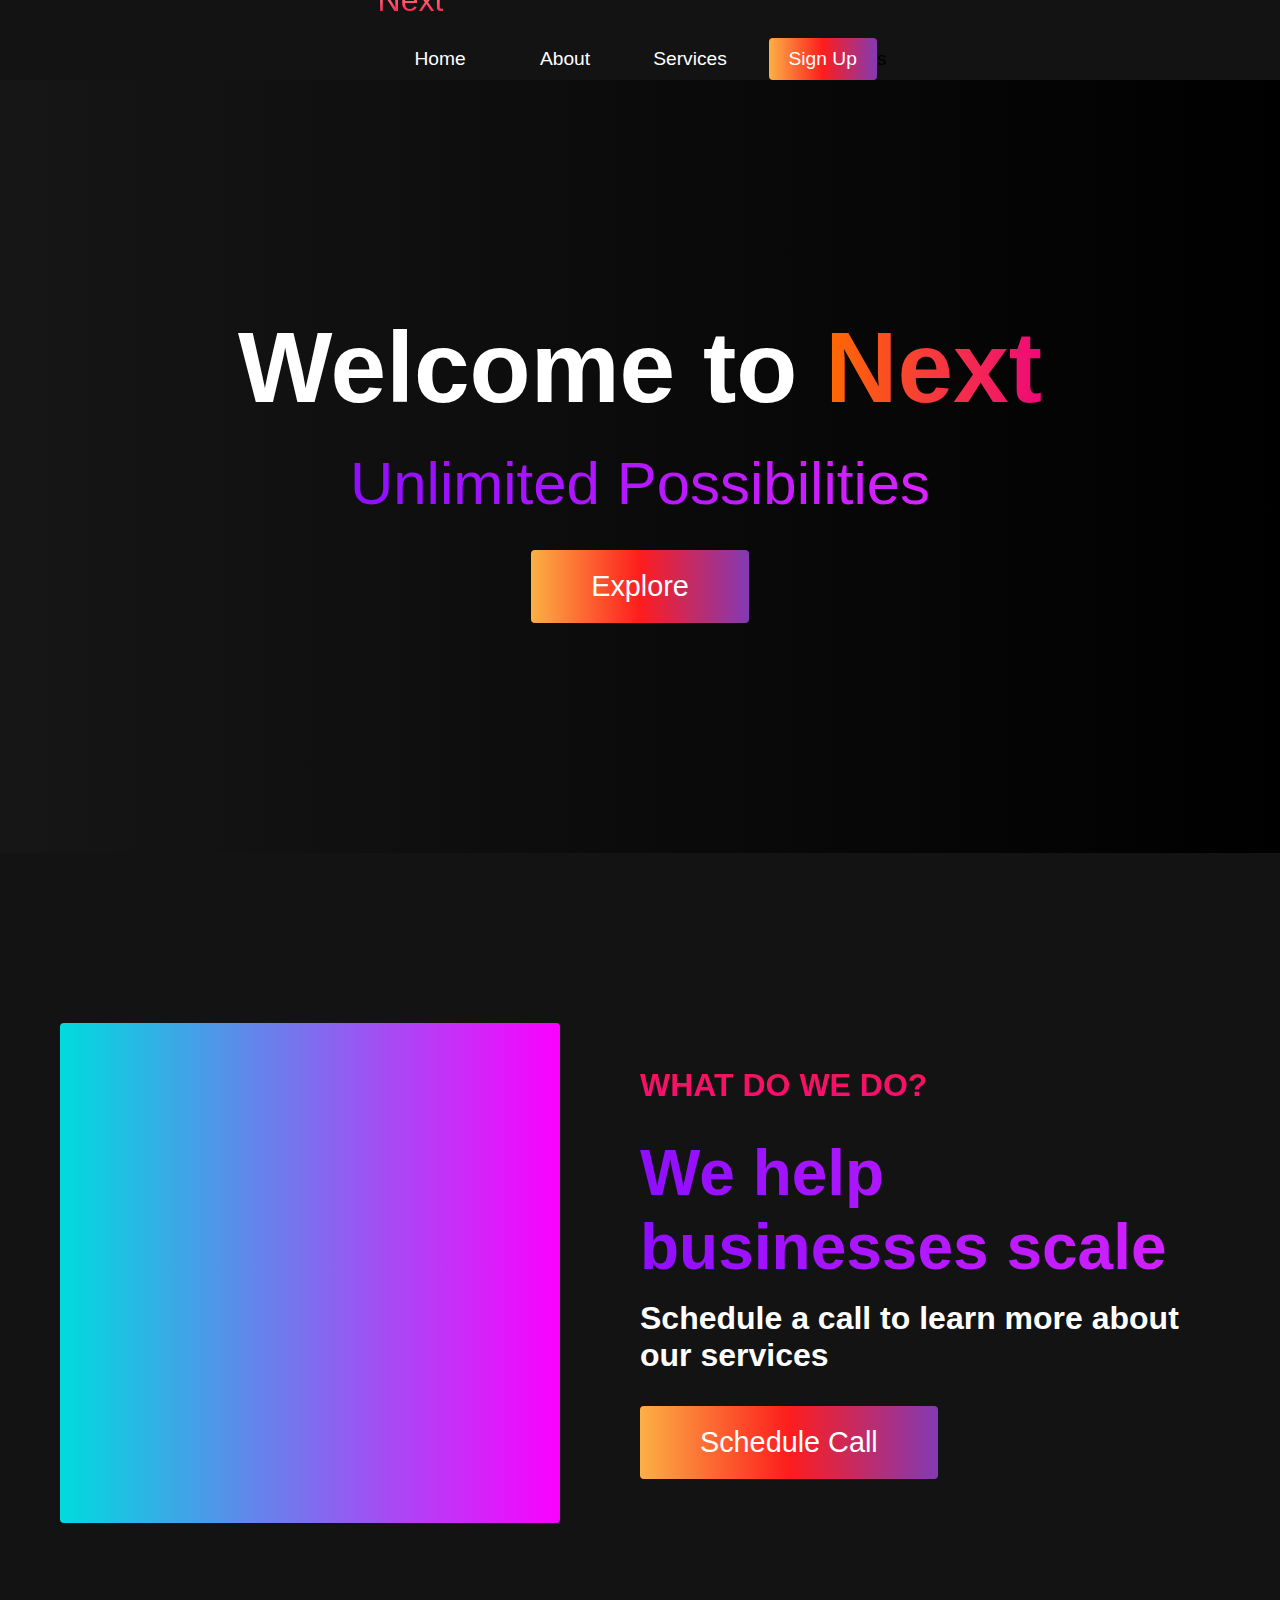
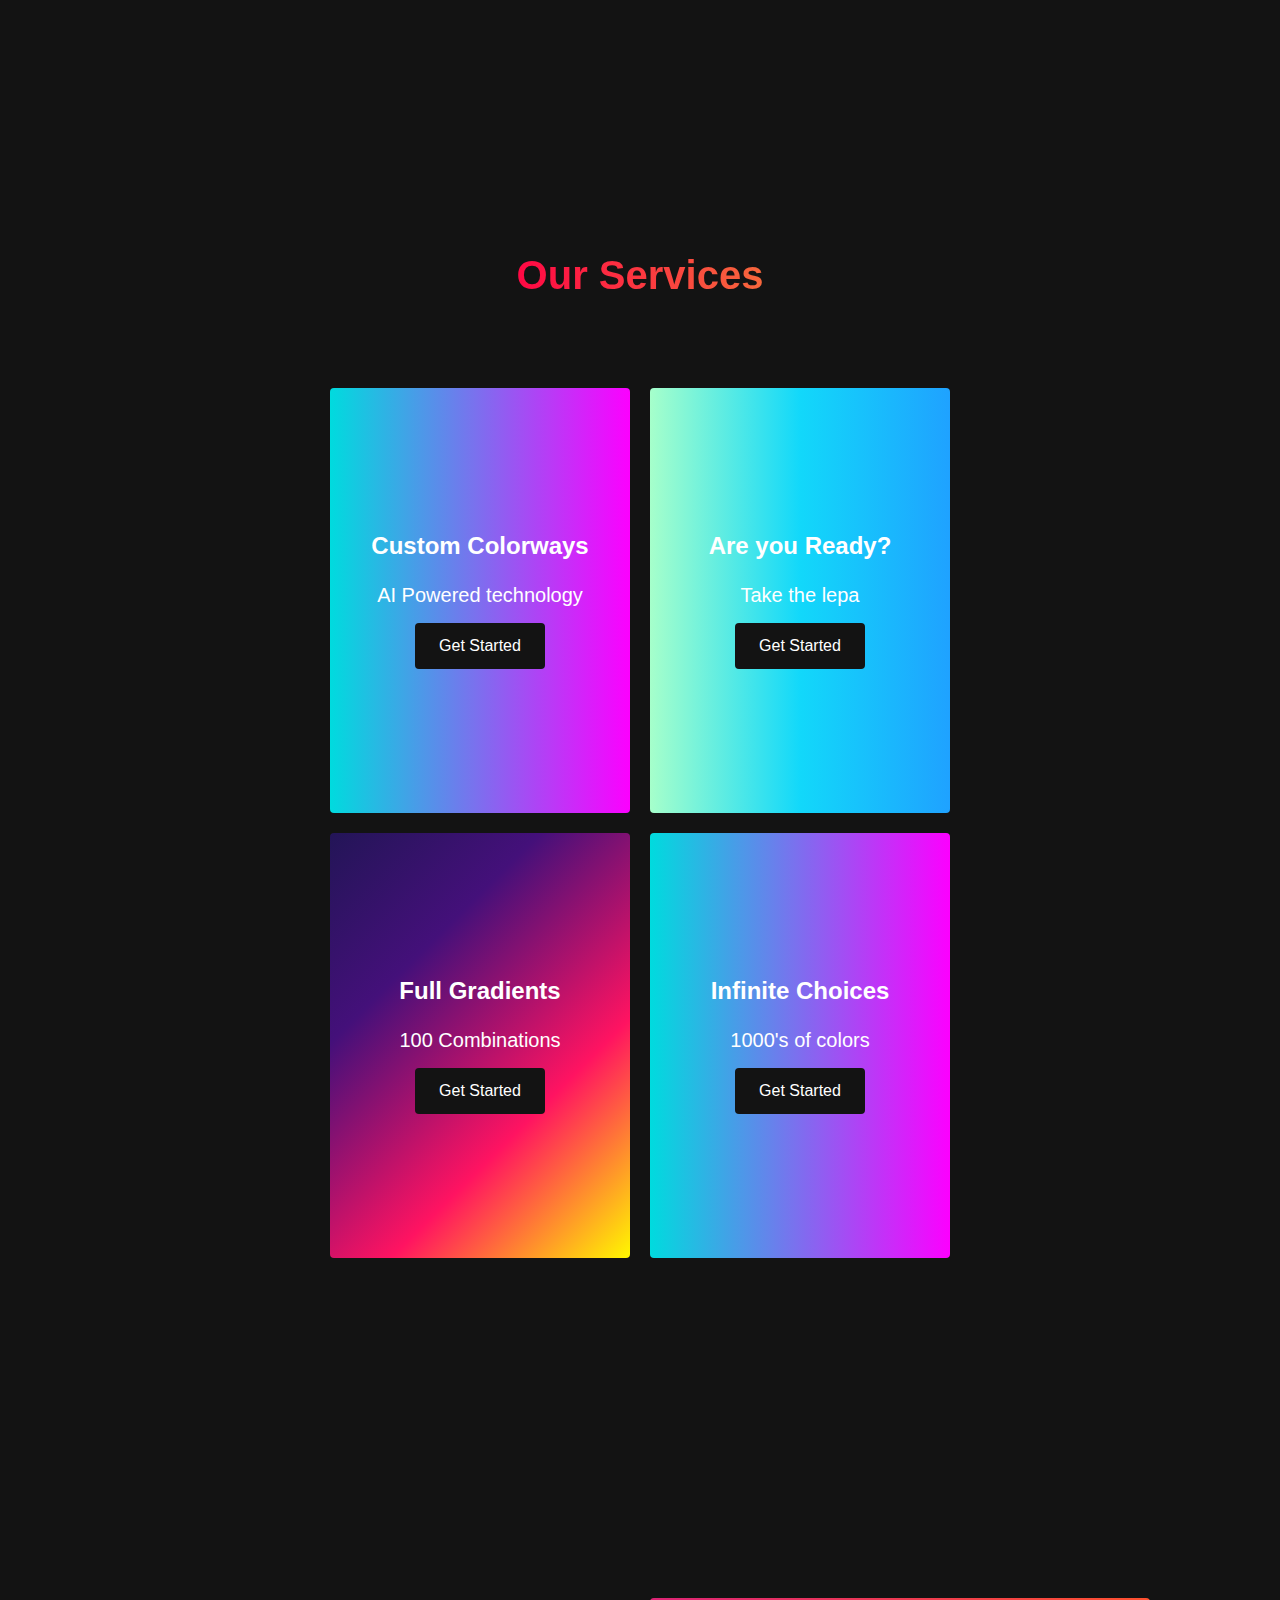
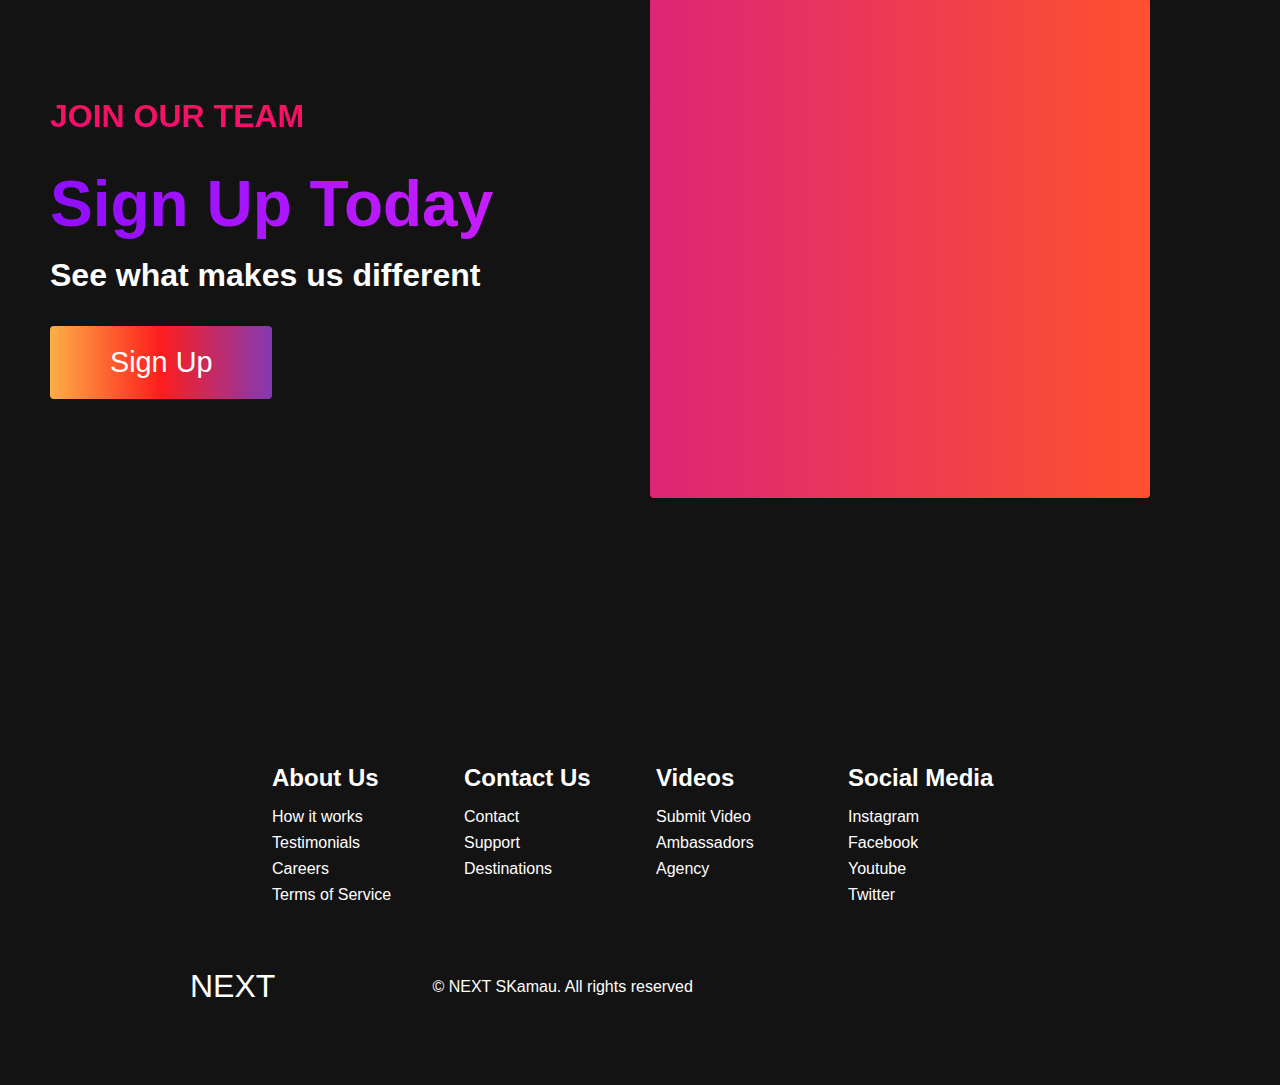
==== index.html @ 6b1ac4ec "Added the files" ====
<!DOCTYPE html>
<html lang="en">
<head>
    <meta charset="UTF-8">
    <meta name="viewport" content="width=device-width, initial-scale=1.0">
    <title>Next Website</title>
    <link rel="stylesheet" href="style.css">
</head>
<body>
   <nav class="navbar">
    <div class="nav__container">
        <a href="" id="navbar__logo"></a>
        <a href="#home" id="navbar__logo">Next</a>
        <div class="navbar__toggle" id="mobile-menu">
          <span class="bar"></span> <span class="bar"></span
          <span class="bar"></span>
          <ul class="navbar__menu">
            <li class="navbar__item">
              <a href="#home" class="navbar__links" id="home-page">Home</a>
            </li>
            <li class="navbar__item">
              <a href="#about" class="navbar__links" id="about-page">About</a>
            </li>
            <li class="navbar__item">
              <a href="#services" class="navbar__links" id="services-page"
                >Services</a
              >
            </li>
            <li class="navbar__btn">
              <a href="#sign-up" class="button" id="signup">Sign Up</a>s
            </li>
          </ul>
    </div>
    
   </nav>
   <div class="hero" id="home">
    <div class="hero__container">
      <h1 class="hero__heading">Welcome to <span>Next</span></h1>
      <p class="hero__description">Unlimited Possibilities</p>
      <button class="main__btn"><a href="#about">Explore</a></button>
    </div>
  </div> 
  <div class="main" id="about">
    <div class="main__container">
      <div class="main__img--container">
        <div class="main__img--card"><i class="fas fa-layer-group"></i></div>
      </div>
      <div class="main__content">
        <h1>What do we do?</h1>
        <h2>We help businesses scale</h2>
        <p>Schedule a call to learn more about our services</p>
        <button class="main__btn"><a href="#">Schedule Call</a></button>
      </div>
    </div>
  </div>
  <div class="services" id="services">
    <h1>Our Services</h1>
    <div class="services__wrapper">
      <div class="services__card">
        <h2>Custom Colorways</h2>
        <p>AI Powered technology</p>
        <div class="services__btn"><button>Get Started</button></div>
      </div>
      <div class="services__card">
        <h2>Are you Ready?</h2>
        <p>Take the lepa</p>
        <div class="services__btn"><button>Get Started</button></div>
      </div>
      <div class="services__card">
        <h2>Full Gradients</h2>
        <p>100 Combinations</p>
        <div class="services__btn"><button>Get Started</button></div>
      </div>
      <div class="services__card">
        <h2>Infinite Choices</h2>
        <p>1000's of colors</p>
        <div class="services__btn"><button>Get Started</button></div>
      </div>
    </div>
  </div>
  <div class="main" id="sign-up">
    <div class="main__container">
      <div class="main__content">
        <h1>Join Our Team</h1>
        <h2>Sign Up Today</h2>
        <p>See what makes us different</p>
        <button class="main__btn"><a href="#">Sign Up</a></button>
      </div>
      <div class="main__img--container">
        <div class="main__img--card" id="card-2">
          <i class="fas fa-users"></i>
        </div>
      </div>
    </div>
  </div>
  <div class="footer__container">
    <div class="footer__links">
      <div class="footer__link--wrapper">
        <div class="footer__link--items">
          <h2>About Us</h2>
          <a href="/sign__up">How it works</a> <a href="/">Testimonials</a>
          <a href="/">Careers</a> <a href="/">Terms of Service</a>
        </div>
        <div class="footer__link--items">
          <h2>Contact Us</h2>
          <a href="/">Contact</a> <a href="/">Support</a>
          <a href="/">Destinations</a>
        </div>
      </div>
      <div class="footer__link--wrapper">
        <div class="footer__link--items">
          <h2>Videos</h2>
          <a href="/">Submit Video</a> <a href="/">Ambassadors</a>
          <a href="/">Agency</a>
        </div>
        <div class="footer__link--items">
          <h2>Social Media</h2>
          <a href="/">Instagram</a> <a href="/">Facebook</a>
          <a href="/">Youtube</a> <a href="/">Twitter</a>
        </div>
      </div>
    </div>
    <section class="social__media">
      <div class="social__media--wrap">
        <div class="footer__logo">
          <a href="/" id="footer__logo">NEXT</a>
        </div>
        <p class="website__rights">© NEXT SKamau. All rights reserved</p>
        <div class="social__icons">
          <a href="/" class="social__icon--link" target="_blank"
            ><i class="fab fa-facebook"></i
          ></a>
          <a href="/" class="social__icon--link"
            ><i class="fab fa-instagram"></i
          ></a>
          <a href="/" class="social__icon--link"
            ><i class="fab fa-youtube"></i
          ></a>
          <a href="/" class="social__icon--link"
            ><i class="fab fa-linkedin"></i
          ></a>
          <a href="/" class="social__icon--link"
            ><i class="fab fa-twitter"></i
          ></a>
        </div>
      </div>
    </section>
  </div>
  <script src="static/app.js"></script>
</body>
</html>
---- style.css ----
* {
    box-sizing: border-box;
    margin: 0;
    padding: 0;
    font-family: 'Kumbh Sans', sans-serif;
    scroll-behavior: smooth;
  }
  
  .navbar {
    background: #131313;
    height: 80px;
    display: flex;
    justify-content: center;
    align-items: center;
    font-size: 1.2rem;
    position: relative;
    top: 0;
    z-index: 999;
  }
  
  .navbar__container {
    display: flex;
    justify-content: space-between;
    height: 80px;
    z-index: 1;
    width: 100%;
    max-width: 1300px;
    margin: 0 auto;
    padding: 0 50px;
  }
  
  #navbar__logo {
    background-color: #ff8177;
    background-image: linear-gradient(to top, #ff0844 0%, #ffb199 100%);
    background-size: 100%;
    -webkit-background-clip: text;
    -moz-background-clip: text;
    -webkit-text-fill-color: transparent;
    -moz-text-fill-color: transparent;
    display: flex;
    align-items: center;
    cursor: pointer;
    text-decoration: none;
    font-size: 2rem;
  }
  
  .navbar__menu {
    display: flex;
    align-items: center;
    list-style: none;
  }
  
  .navbar__item {
    height: 80px;
  }
  
  .navbar__links {
    color: #fff;
    display: flex;
    align-items: center;
    justify-content: center;
    width: 125px;
    text-decoration: none;
    height: 100%;
    transition: all 0.3s ease;
  }
  
  .navbar__btn {
    display: flex;
    justify-content: center;
    align-items: center;
    padding: 0 1rem;
    width: 100%;
  }
  
  .button {
    display: flex;
    justify-content: center;
    align-items: center;
    text-decoration: none;
    padding: 10px 20px;
    height: 100%;
    width: 100%;
    border: none;
    outline: none;
    border-radius: 4px;
    background: #833ab4;
    background: -webkit-linear-gradient(to right, #fcb045, #fd1d1d, #833ab4);
    background: linear-gradient(to right, #fcb045, #fd1d1d, #833ab4);
    color: #fff;
    transition: all 0.3s ease;
  }
  
  .navbar__links:hover {
    color: #9518fc;
    transition: all 0.3s ease;
  }
  
  @media screen and (max-width: 960px) {
    .navbar__container {
      display: flex;
      justify-content: space-between;
      height: 80px;
      z-index: 1;
      width: 100%;
      max-width: 1300px;
      padding: 0;
    }
  
    .navbar__menu {
      display: grid;
      grid-template-columns: auto;
      margin: 0;
      width: 100%;
      position: absolute;
      top: -1000px;
      opacity: 1;
      transition: all 0.5s ease;
      z-index: -1;
    }
  
    .navbar__menu.active {
      background: #131313;
      top: 100%;
      opacity: 1;
      transition: all 0.5s ease;
      z-index: 99;
      height: 60vh;
      font-size: 1.6rem;
    }
  
    #navbar__logo {
      padding-left: 25px;
    }
  
    .navbar__toggle .bar {
      width: 25px;
      height: 3px;
      margin: 5px auto;
      transition: all 0.3s ease-in-out;
      background: #fff;
    }
  
    .navbar__item {
      width: 100%;
    }
  
    .navbar__links {
      text-align: center;
      padding: 2rem;
      width: 100%;
      display: table;
    }
  
    .navbar__btn {
      padding-bottom: 2rem;
    }
  
    .button {
      display: flex;
      justify-content: center;
      align-items: center;
      width: 80%;
      height: 80px;
      margin: 0;
    }
  
    #mobile-menu {
      position: absolute;
      top: 20%;
      right: 5%;
      transform: translate(5%, 20%);
    }
  
    .navbar__toggle .bar {
      display: block;
      cursor: pointer;
    }
  
    #mobile-menu.is-active .bar:nth-child(2) {
      opacity: 0;
    }
  
    #mobile-menu.is-active .bar:nth-child(1) {
      transform: translateY(8px) rotate(45deg);
    }
  
    #mobile-menu.is-active .bar:nth-child(3) {
      transform: translateY(-8px) rotate(-45deg);
    }
  }
  
  /* Hero Section */
  .hero {
    background: #000000;
    background: linear-gradient(to right, #161616, #000000);
    padding: 200px 0;
  }
  
  .hero__container {
    display: flex;
    flex-direction: column;
    justify-content: center;
    align-items: center;
    max-width: 1200px;
    margin: 0 auto;
    height: 90%;
    text-align: center;
    padding: 30px;
  }
  
  .hero__heading {
    font-size: 100px;
    margin-bottom: 24px;
    color: #fff;
  }
  
  .hero__heading span {
    background: #ee0979; /* fallback for old browsers */
    background: -webkit-linear-gradient(
      to right,
      #ff6a00,
      #ee0979
    ); /* Chrome 10-25, Safari 5.1-6 */
    background: linear-gradient(
      to right,
      #ff6a00,
      #ee0979
    ); /* W3C, IE 10+/ Edge, Firefox 16+, Chrome 26+, Opera 12+, Safari 7+ */
    background-size: 100%;
    -webkit-background-clip: text;
    -moz-background-clip: text;
    -webkit-text-fill-color: transparent;
    -mo-text-fill-color: transparent;
  }
  
  .hero__description {
    font-size: 60px;
    background: #da22ff; /* fallback for old browsers */
    background: -webkit-linear-gradient(
      to right,
      #9114ff,
      #da22ff
    ); /* Chrome 10-25, Safari 5.1-6 */
    background: linear-gradient(
      to right,
      #8f0eff,
      #da22ff
    ); /* W3C, IE 10+/ Edge, Firefox 16+, Chrome 26+, Opera 12+, Safari 7+ */
    background-size: 100%;
    -webkit-background-clip: text;
    -moz-background-clip: text;
    -webkit-text-fill-color: transparent;
    -moz-text-fill-color: transparent;
  }
  
  .highlight {
    border-bottom: 4px solid rgb(132, 0, 255);
  }
  
  @media screen and (max-width: 768px) {
    .hero__heading {
      font-size: 60px;
    }
  
    .hero__description {
      font-size: 40px;
    }
  }
  
  /* About Section */
  .main {
    background-color: #131313;
    padding: 10rem 0;
  }
  
  .main__container {
    display: grid;
    grid-template-columns: 1fr 1fr;
    align-items: center;
    justify-content: center;
    margin: 0 auto;
    height: 90%;
    z-index: 1;
    width: 100%;
    max-width: 1300px;
    padding: 0 50px;
  }
  
  .main__content {
    color: #fff;
    width: 100%;
  }
  
  .main__content h1 {
    font-size: 2rem;
    background-color: #fe3b6f;
    background-image: linear-gradient(to top, #ff087b 0%, #ed1a52 100%);
    background-size: 100%;
    -webkit-background-clip: text;
    -moz-background-clip: text;
    -webkit-text-fill-color: transparent;
    -moz-text-fill-color: transparent;
    text-transform: uppercase;
    margin-bottom: 32px;
  }
  
  .main__content h2 {
    font-size: 4rem;
    background: #ff8177; /* fallback for old browsers */
    background: -webkit-linear-gradient(
      to right,
      #9114ff,
      #da22ff
    ); /* Chrome 10-25, Safari 5.1-6 */
    background: linear-gradient(
      to right,
      #8f0eff,
      #da22ff
    ); /* W3C, IE 10+/ Edge, Firefox 16+, Chrome 26+, Opera 12+, Safari 7+ */
    background-size: 100%;
    -webkit-background-clip: text;
    -moz-background-clip: text;
    -webkit-text-fill-color: transparent;
    -moz-text-fill-color: transparent;
  }
  
  .main__content p {
    margin-top: 1rem;
    font-size: 2rem;
    font-weight: 700;
  }
  
  .main__btn {
    font-size: 1.8rem;
    background: #833ab4;
    background: -webkit-linear-gradient(to right, #fcb045, #fd1d1d, #833ab4);
    background: linear-gradient(to right, #fcb045, #fd1d1d, #833ab4);
    padding: 20px 60px;
    border: none;
    border-radius: 4px;
    margin-top: 2rem;
    cursor: pointer;
    position: relative;
    transition: all 0.35s;
    outline: none;
  }
  
  .main__btn a {
    position: relative;
    z-index: 2;
    color: #fff;
    text-decoration: none;
  }
  
  .main__btn:after {
    position: absolute;
    content: '';
    top: 0;
    left: 0;
    width: 0;
    height: 100%;
    background: #ff1ead;
    transition: all 0.35s;
    border-radius: 4px;
  }
  
  .main__btn:hover {
    color: #fff;
  }
  
  .main__btn:hover:after {
    width: 100%;
  }
  
  .main__img--container {
    text-align: center;
  }
  
  .main__img--card {
    margin: 10px;
    height: 500px;
    width: 500px;
    border-radius: 4px;
    display: flex;
    flex-direction: column;
    justify-content: center;
    color: #fff;
    background-image: linear-gradient(to right, #00dbde 0%, #fc00ff 100%);
  }
  
  .fa-layer-group,
  .fa-users {
    font-size: 14rem;
  }
  
  #card-2 {
    background: #ff512f;
    background: -webkit-linear-gradient(to right, #dd2476, #ff512f);
    background: linear-gradient(to right, #dd2476, #ff512f);
  }
  
  /* Mobile Responsive */
  @media screen and (max-width: 1100px) {
    .main__container {
      display: grid;
      grid-template-columns: 1fr;
      align-items: center;
      justify-content: center;
      width: 100%;
      margin: 0 auto;
      height: 90%;
    }
  
    .main__img--container {
      display: flex;
      justify-content: center;
    }
  
    .main__img--card {
      height: 425px;
      width: 425px;
    }
  
    .main__content {
      text-align: center;
      margin-bottom: 4rem;
    }
  
    .main__content h1 {
      font-size: 2.5rem;
      margin-top: 2rem;
    }
  
    .main__content h2 {
      font-size: 3rem;
    }
  
    .main__content p {
      margin-top: 1rem;
      font-size: 1.5rem;
    }
  }
  
  @media screen and (max-width: 480px) {
    .main__img--card {
      width: 250px;
      height: 250px;
    }
  
    .fa-users,
    .fa-layer-group {
      font-size: 4rem;
    }
  
    .main__content h1 {
      font-size: 2rem;
      margin-top: 3rem;
    }
    .main__content h2 {
      font-size: 2rem;
    }
  
    .main__content p {
      margin-top: 2rem;
    }
  
    .main__btn {
      padding: 12px 36px;
      margin: 2.5rem 0;
    }
  }
  
  /* Services Section */
  .services {
    background: #131313;
    display: flex;
    flex-direction: column;
    justify-content: center;
    align-items: center;
    height: 100%;
    padding: 10rem 0;
  }
  
  .services h1 {
    background-color: #ff8177;
    background-image: linear-gradient(to right, #ff0844 0%, #f7673c 100%);
    background-size: 100%;
    -webkit-background-clip: text;
    -moz-background-clip: text;
    -webkit-text-fill-color: transparent;
    -moz-text-fill-color: transparent;
    margin-bottom: 5rem;
    font-size: 2.5rem;
  }
  
  .services__wrapper {
    display: grid;
    grid-template-columns: 1fr 1fr 1fr 1fr;
    grid-template-rows: 1fr;
  }
  
  .services__card {
    margin: 10px;
    height: 425px;
    width: 300px;
    border-radius: 4px;
    display: flex;
    flex-direction: column;
    justify-content: center;
    color: #fff;
    background-image: linear-gradient(to right, #00dbde 0%, #fc00ff 100%);
    transition: 0.3s ease-in;
  }
  
  .services__card:nth-child(2) {
    background: #1fa2ff; /* fallback for old browsers */
    background: -webkit-linear-gradient(
      to right,
      #a6ffcb,
      #12d8fa,
      #1fa2ff
    ); /* Chrome 10-25, Safari 5.1-6 */
    background: linear-gradient(
      to right,
      #a6ffcb,
      #12d8fa,
      #1fa2ff
    ); /* W3C, IE 10+/ Edge, Firefox 16+, Chrome 26+, Opera 12+, Safari 7+ */
  }
  
  .services__card:nth-child(3) {
    background-image: linear-gradient(
      -225deg,
      #231557 0%,
      #44107a 29%,
      #ff1361 67%,
      #fff800 100%
    );
  }
  
  .services__card h2 {
    text-align: center;
  }
  
  .services__card p {
    text-align: center;
    margin-top: 24px;
    font-size: 20px;
  }
  
  .services__btn {
    display: flex;
    justify-content: center;
    margin-top: 16px;
  }
  
  .services__card button {
    color: #fff;
    padding: 14px 24px;
    border: none;
    outline: none;
    border-radius: 4px;
    background: #131313;
    font-size: 1rem;
  }
  
  .services__card button:hover {
    cursor: pointer;
  }
  
  .services__card:hover {
    transform: scale(1.075);
    transition: 0.3s ease-in;
    cursor: pointer;
  }
  
  @media screen and (max-width: 1300px) {
    .services__wrapper {
      grid-template-columns: 1fr 1fr;
    }
  }
  
  @media screen and (max-width: 768px) {
    .services__wrapper {
      grid-template-columns: 1fr;
    }
  }
  
  /* Footer CSS */
  .footer__container {
    background-color: #131313;
    padding: 5rem 0;
    display: flex;
    flex-direction: column;
    justify-content: center;
    align-items: center;
  }
  
  #footer__logo {
    color: #fff;
    display: flex;
    align-items: center;
    cursor: pointer;
    text-decoration: none;
    font-size: 2rem;
  }
  
  .footer__links {
    width: 100%;
    max-width: 1000px;
    display: flex;
    justify-content: center;
  }
  
  .footer__link--wrapper {
    display: flex;
  }
  
  .footer__link--items {
    display: flex;
    flex-direction: column;
    align-items: flex-start;
    margin: 16px;
    text-align: left;
    width: 160px;
    box-sizing: border-box;
  }
  
  .footer__link--items h2 {
    margin-bottom: 16px;
    color: #fff;
  }
  
  .footer__link--items a {
    color: #fff;
    text-decoration: none;
    margin-bottom: 0.5rem;
    transition: 0.3 ease-out;
  }
  
  .footer__link--items a:hover {
    color: #e9e9e9;
    transition: 0.3 ease-out;
  }
  
  .social__icon--link {
    color: #fff;
    font-size: 24px;
  }
  
  .social__media {
    max-width: 1000px;
    width: 100%;
  }
  
  .social__media--wrap {
    display: flex;
    justify-content: space-between;
    align-items: center;
    width: 90%;
    max-width: 1000px;
    margin: 40px auto 0 auto;
  }
  
  .social__icons {
    display: flex;
    justify-content: space-between;
    align-items: center;
    width: 240px;
  }
  
  .website__rights {
    color: #fff;
  }
  
  @media screen and (max-width: 820px) {
    .footer__links {
      padding-top: 2rem;
    }
  
    #footer__logo {
      margin-bottom: 2rem;
    }
  
    .website__rights {
      margin-bottom: 2rem;
    }
  
    .footer__link--wrapper {
      flex-direction: column;
    }
  
    .social__media--wrap {
      flex-direction: column;
    }
  }
  
  @media screen and (max-width: 480px) {
    .footer__link--items {
      margin: 0;
      padding: 10px;
      width: 100%;
    }
  }
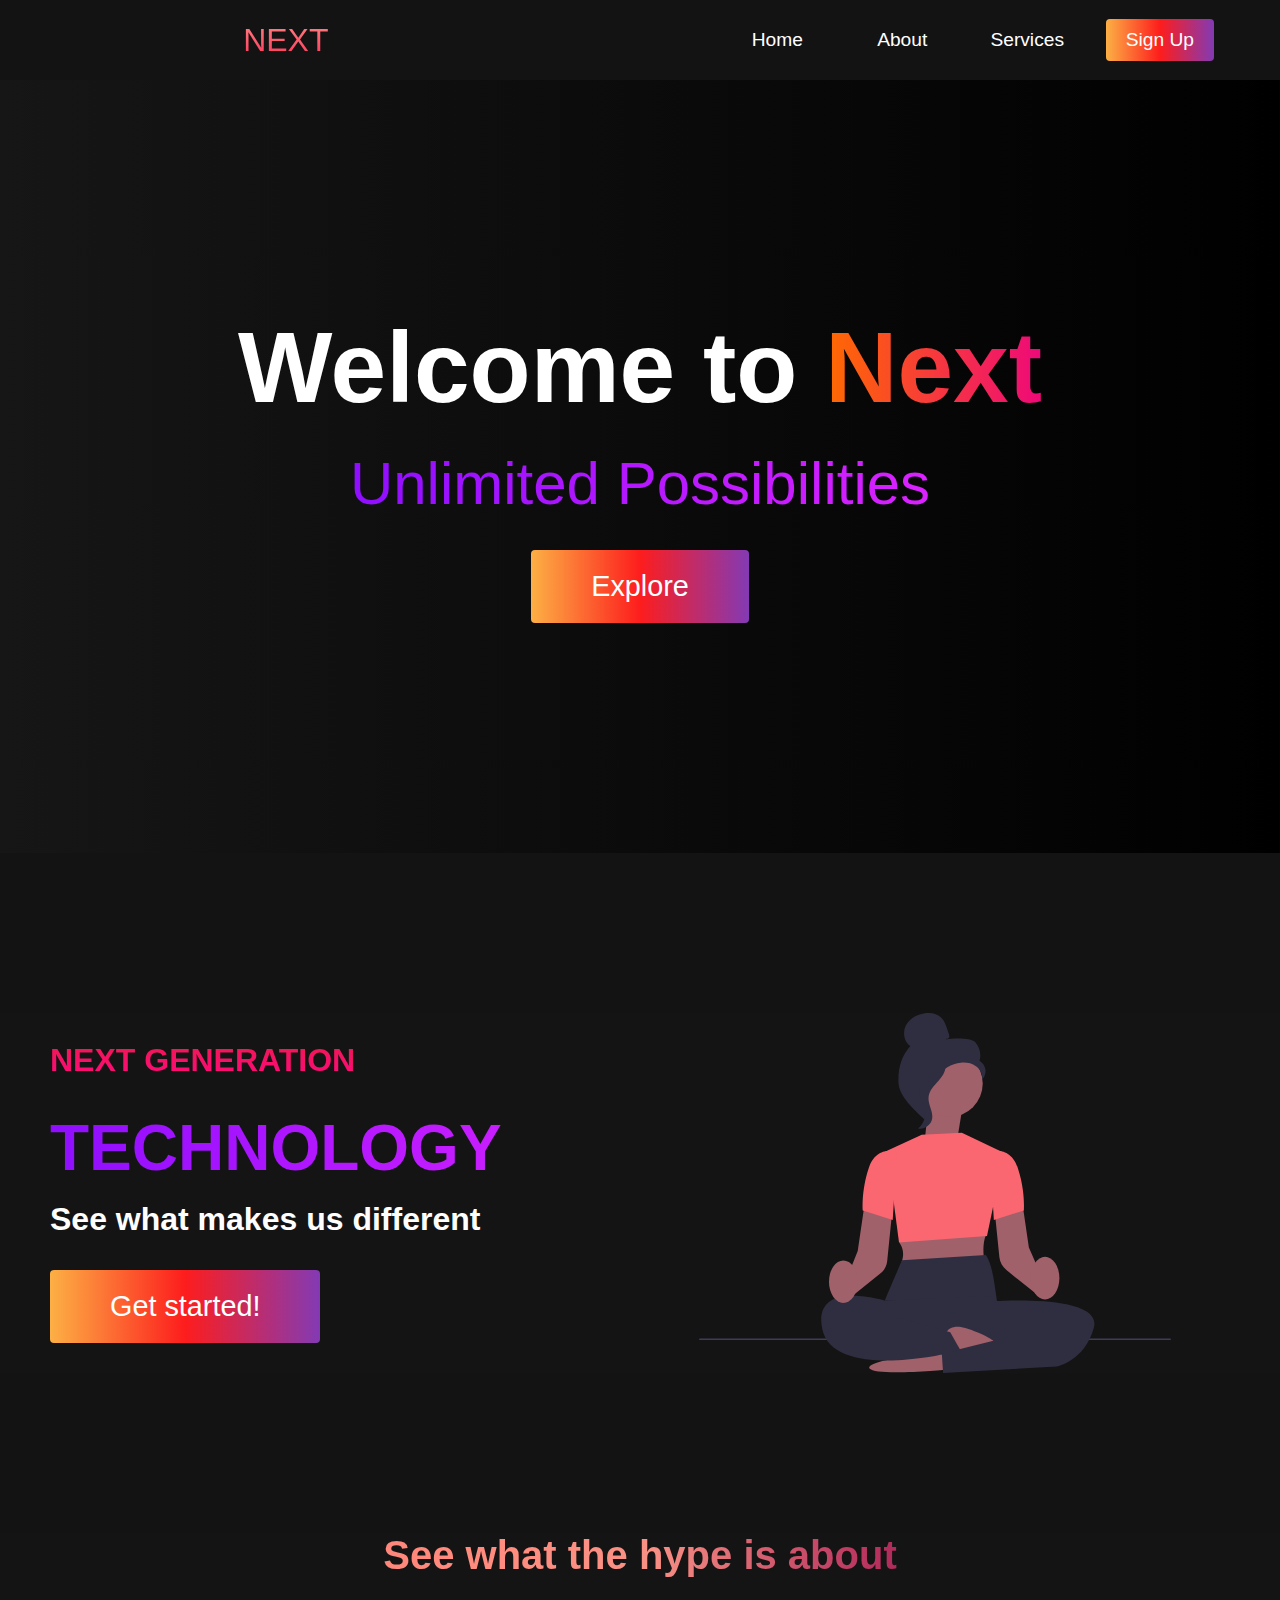
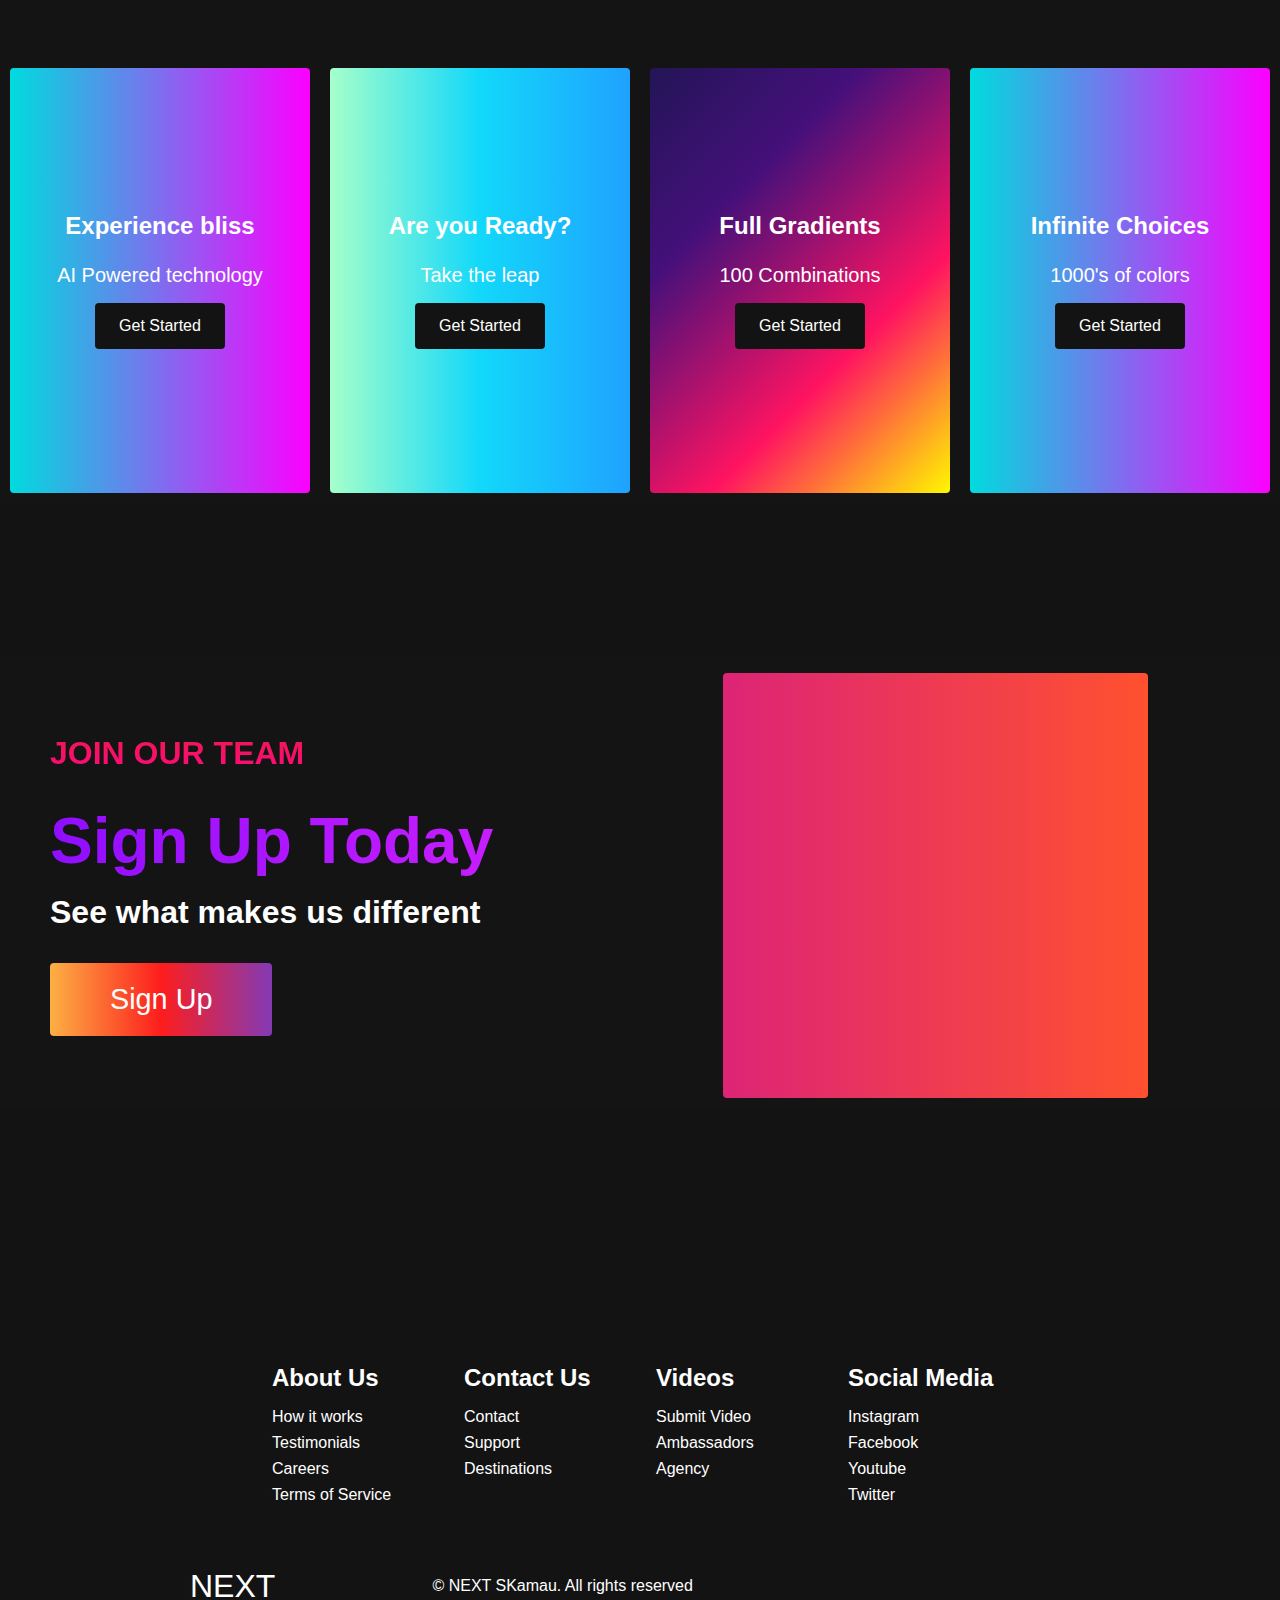
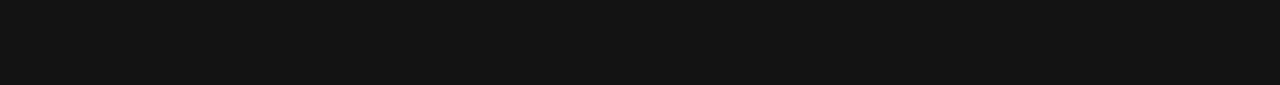
==== commit 9f39057e: "Made multiple changes on the style file" ====
--- a/index.html
+++ b/index.html
@@ -5,15 +5,19 @@
     <meta name="viewport" content="width=device-width, initial-scale=1.0">
     <title>Next Website</title>
     <link rel="stylesheet" href="style.css">
+    
 </head>
 <body>
+  <!-- Nav section -->
    <nav class="navbar">
-    <div class="nav__container">
+    <div class="navbar__container">
         <a href="" id="navbar__logo"></a>
-        <a href="#home" id="navbar__logo">Next</a>
+        <a href="#home" id="navbar__logo">NEXT</a>
         <div class="navbar__toggle" id="mobile-menu">
-          <span class="bar"></span> <span class="bar"></span
+          <span class="bar"></span> 
           <span class="bar"></span>
+          <span class="bar"></span>
+        </div>  
           <ul class="navbar__menu">
             <li class="navbar__item">
               <a href="#home" class="navbar__links" id="home-page">Home</a>
@@ -27,12 +31,13 @@
               >
             </li>
             <li class="navbar__btn">
-              <a href="#sign-up" class="button" id="signup">Sign Up</a>s
+              <a href="#sign-up" class="button" id="signup">Sign Up</a>            
             </li>
           </ul>
     </div>
     
    </nav>
+   <!-- Hero Section -->
    <div class="hero" id="home">
     <div class="hero__container">
       <h1 class="hero__heading">Welcome to <span>Next</span></h1>
@@ -42,28 +47,32 @@
   </div> 
   <div class="main" id="about">
     <div class="main__container">
+      <!-- <div class="main__img--container"> -->
+        <!-- <div class="main__img--card"><i class="fas fa-layer-group"></i></div> -->
+      <!-- </div> -->
+      <div class="main__content">
+        <h1>NEXT GENERATION</h1>
+        <h2>TECHNOLOGY</h2>
+        <p>See what makes us different</p>
+        <button class="main__btn"><a href="#">Get started!</a></button>
+      </div>
       <div class="main__img--container">
-        <div class="main__img--card"><i class="fas fa-layer-group"></i></div>
-      </div>
-      <div class="main__content">
-        <h1>What do we do?</h1>
-        <h2>We help businesses scale</h2>
-        <p>Schedule a call to learn more about our services</p>
-        <button class="main__btn"><a href="#">Schedule Call</a></button>
+        <img src="images/pic1.svg" alt="pic" id="main__img">
       </div>
     </div>
   </div>
-  <div class="services" id="services">
-    <h1>Our Services</h1>
-    <div class="services__wrapper">
+  <!-- Services Section -->
+  <div class="services" >
+    <h1>See what the hype is about</h1>
+    <div class="services__container">
       <div class="services__card">
-        <h2>Custom Colorways</h2>
+        <h2>Experience bliss</h2>
         <p>AI Powered technology</p>
         <div class="services__btn"><button>Get Started</button></div>
       </div>
       <div class="services__card">
         <h2>Are you Ready?</h2>
-        <p>Take the lepa</p>
+        <p>Take the leap</p>
         <div class="services__btn"><button>Get Started</button></div>
       </div>
       <div class="services__card">
@@ -146,6 +155,6 @@
       </div>
     </section>
   </div>
-  <script src="static/app.js"></script>
+  <script src="app.js"></script>
 </body>
 </html>--- a/style.css
+++ b/style.css
@@ -13,7 +13,7 @@
     justify-content: center;
     align-items: center;
     font-size: 1.2rem;
-    position: relative;
+    position: sticky;
     top: 0;
     z-index: 999;
   }
@@ -43,11 +43,15 @@
     text-decoration: none;
     font-size: 2rem;
   }
+  .fa-gem{
+    margin-right: 0.5rem;
+  }
   
   .navbar__menu {
     display: flex;
     align-items: center;
     list-style: none;
+    text-align: center;
   }
   
   .navbar__item {
@@ -61,6 +65,7 @@
     justify-content: center;
     width: 125px;
     text-decoration: none;
+    padding: 0 1rem;
     height: 100%;
     transition: all 0.3s ease;
   }
@@ -84,15 +89,19 @@
     border: none;
     outline: none;
     border-radius: 4px;
-    background: #833ab4;
+    background: #f77062;
     background: -webkit-linear-gradient(to right, #fcb045, #fd1d1d, #833ab4);
     background: linear-gradient(to right, #fcb045, #fd1d1d, #833ab4);
     color: #fff;
+    /* transition: all 0.3s ease; */
+  }
+  .button:hover{
+    background: 4837ff;
     transition: all 0.3s ease;
   }
   
   .navbar__links:hover {
-    color: #9518fc;
+    color: #f77062;
     transition: all 0.3s ease;
   }
   
@@ -113,19 +122,21 @@
       margin: 0;
       width: 100%;
       position: absolute;
-      top: -1000px;
-      opacity: 1;
+      top: -1000px; 
+      opacity: 0; 
       transition: all 0.5s ease;
+      height: 50vh;
       z-index: -1;
+      background: #131313;
     }
   
     .navbar__menu.active {
-      background: #131313;
+      
       top: 100%;
       opacity: 1;
       transition: all 0.5s ease;
       z-index: 99;
-      height: 60vh;
+      height: 50vh;
       font-size: 1.6rem;
     }
   
@@ -191,6 +202,97 @@
   }
   
   /* Hero Section */
+  .main{
+    background-color: #141414;
+  }
+  .main__container{
+    display: grid;
+    grid-template-columns: 1fr 1fr;
+    align-items: center;
+    justify-self: center;
+    margin: 0 auto;
+    height: 90vh;
+    background-color: #141414;
+    z-index: 1;
+    width: 100%;
+    max-width: 1300px;
+    padding: 0 50px;
+  }
+  .main__content h1{
+    font-size: 4rem;
+    background-color: #ff8177;
+    background-image: linear-gradient(to top,#ff0844 0%,#ffb199 100%);
+    background-size: 100%;
+    -webkit-background-clip: text;
+    -moz-background-clip: text;
+    -webkit-text-fill-color: transparent;
+    -moz-text-fill-color:transparent;
+  }
+  .main__content h2{
+    font-size: 4rem;
+    background-color: #ff8177;
+    background-image: linear-gradient(to top,#b721ff 0%,#21d4fd 100%);
+    background-size: 100%;
+    -webkit-background-clip: text;
+    -moz-background-clip: text;
+    -webkit-text-fill-color: transparent;
+    -moz-text-fill-color:transparent;
+  }
+  .main__content p {
+    margin-top: 1rem;
+    font-size: 2rem;
+    font-weight: 700;
+    color: #fff;
+  }
+  .main__btn{
+    font-size: 1rem;
+    background-image: linear-gradient(to top,#f77062 0%, #fe5196 100%);
+    padding: 14px 32px;
+    border: none;
+    border-radius: 4px;
+    color: #fff;
+    margin-top: 2rem;
+    cursor: pointer;
+    position: relative;
+    transition: all 0.35s;
+    outline: none;
+  }
+  .main__btn a {
+    position: relative;
+    z-index: 2;
+    color: #fff;
+    text-decoration: none;
+  }
+
+  .main__btn::after{
+    position: absolute;
+    content: "";
+    top: 0;
+    left: 0;
+    width: 0;
+    height: 100%;
+    background: #4837ff;
+    transition: all 0.35s;
+    border-radius: 4px;
+  }
+
+  .main__btn:hover{
+    color: #fff;
+  }
+
+  .main__btn:hover:after{
+    width: 100%;
+  }
+
+  .main__img--container{
+    text-align: center;
+  }
+
+  #main__img{
+    height: 80%;
+    width: 80%;
+  }
+
   .hero {
     background: #000000;
     background: linear-gradient(to right, #161616, #000000);
@@ -404,29 +506,19 @@
   @media screen and (max-width: 1100px) {
     .main__container {
       display: grid;
-      grid-template-columns: 1fr;
+      grid-template-columns: auto;
       align-items: center;
       justify-content: center;
       width: 100%;
       margin: 0 auto;
       height: 90%;
     }
-  
-    .main__img--container {
-      display: flex;
-      justify-content: center;
-    }
-  
-    .main__img--card {
-      height: 425px;
-      width: 425px;
-    }
-  
+
     .main__content {
       text-align: center;
       margin-bottom: 4rem;
     }
-  
+
     .main__content h1 {
       font-size: 2.5rem;
       margin-top: 2rem;
@@ -441,50 +533,75 @@
       font-size: 1.5rem;
     }
   }
-  
+
   @media screen and (max-width: 480px) {
     .main__img--card {
       width: 250px;
       height: 250px;
     }
+
+    .main__content h1 {
+      font-size: 2rem;
+      margin-top: 3rem;
+    }
+    .main__content h2 {
+      font-size: 2rem;
+    }
+  
+    .main__content p {
+      margin-top: 2rem;
+    }
+  
+    .main__btn {
+      padding: 12px 36px;
+      margin: 2.5rem 0;
+    }
+  }
+  
+    .main__img--container {
+      display: flex;
+      justify-content: center;
+    }
+  
+    .main__img--card {
+      height: 425px;
+      width: 425px;
+    }
+  
+    
+  
+    
+  
+  
+  
   
     .fa-users,
     .fa-layer-group {
       font-size: 4rem;
     }
   
-    .main__content h1 {
-      font-size: 2rem;
-      margin-top: 3rem;
-    }
-    .main__content h2 {
-      font-size: 2rem;
-    }
-  
-    .main__content p {
-      margin-top: 2rem;
-    }
-  
-    .main__btn {
-      padding: 12px 36px;
-      margin: 2.5rem 0;
-    }
-  }
+   
   
   /* Services Section */
   .services {
-    background: #131313;
+    background: #141414;
     display: flex;
     flex-direction: column;
-    justify-content: center;
+    /* justify-content: center; */
     align-items: center;
     height: 100%;
-    padding: 10rem 0;
+    /* padding: 10rem 0; */
   }
   
   .services h1 {
     background-color: #ff8177;
-    background-image: linear-gradient(to right, #ff0844 0%, #f7673c 100%);
+    background-image: linear-gradient(to right,
+    #ff8177 0%,
+    #ff867a 0%,
+    #ff8c7f 21%,
+    #f99185 52%,
+    #cf556c 78%,
+    #b12a5b 100%);
     background-size: 100%;
     -webkit-background-clip: text;
     -moz-background-clip: text;
@@ -494,10 +611,12 @@
     font-size: 2.5rem;
   }
   
-  .services__wrapper {
-    display: grid;
-    grid-template-columns: 1fr 1fr 1fr 1fr;
-    grid-template-rows: 1fr;
+  .services__container {
+    display: flex;
+    justify-content: center;
+    flex-wrap: wrap;
+    /* grid-template-columns: 1fr 1fr 1fr 1fr; */
+    /* grid-template-rows: 1fr; */
   }
   
   .services__card {
